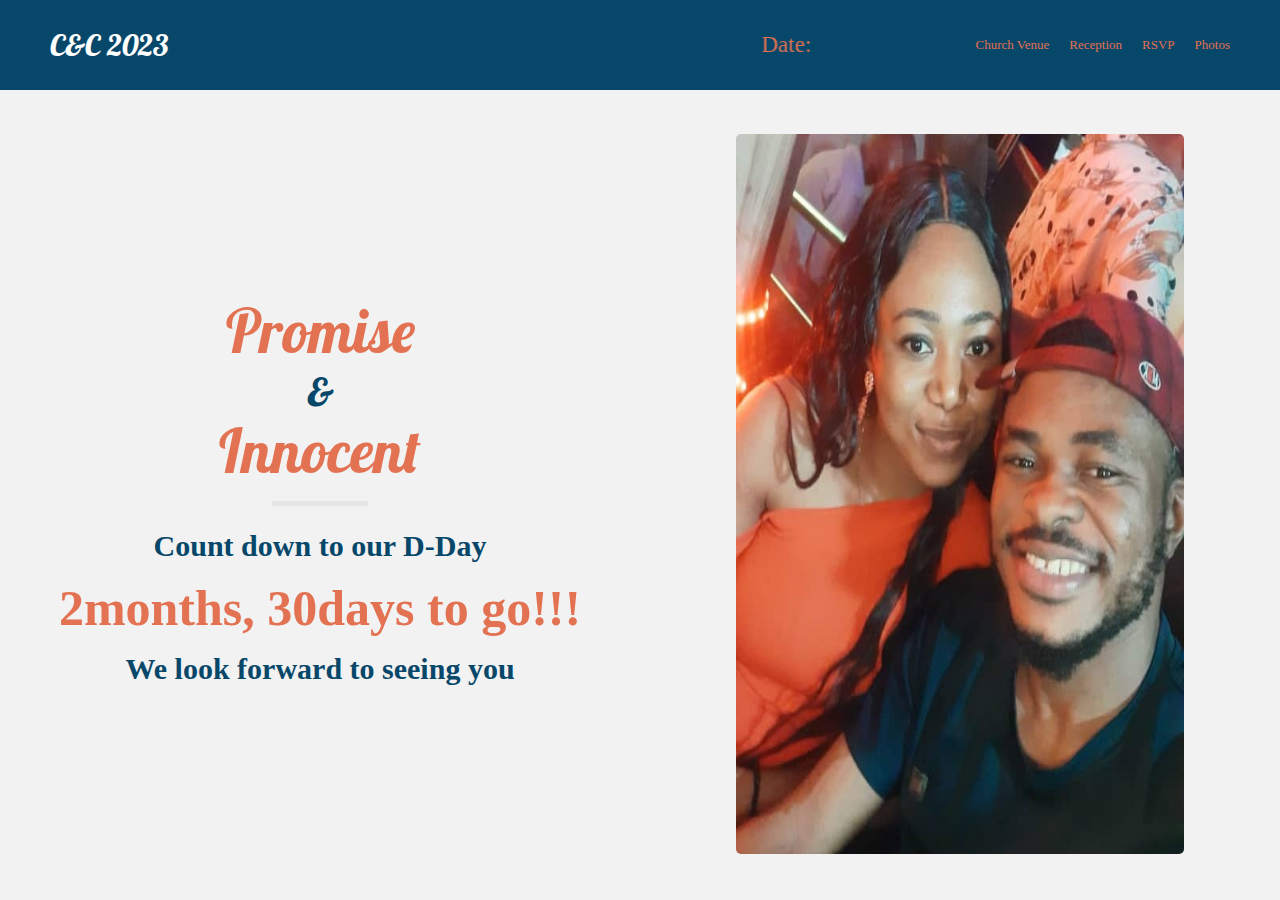
==== index.html @ c26c6748 "my first wedding webpage commit" ====
<!DOCTYPE html>
<html lang="en">
<head>
    <meta charset="UTF-8">
    <meta http-equiv="X-UA-Compatible" content="IE=edge">
    <meta name="viewport" content="width=device-width, initial-scale=1.0">
    <title>wedding invitation</title>
    <link rel="preconnect" href="https://fonts.googleapis.com">
<link rel="preconnect" href="https://fonts.gstatic.com" crossorigin>
<link href="https://fonts.googleapis.com/css2?family=Lobster&family=Poppins:ital,wght@0,100;0,200;0,300;0,400;0,500;0,600;0,700;0,800;1,100&family=Roboto:ital,wght@0,100;0,300;0,400;0,500;0,700;0,900;1,100;1,300;1,400&display=swap" rel="stylesheet">
    <link rel="stylesheet" href="./style.css">
    <link rel="preconnect" href="https://fonts.googleapis.com">
<link rel="preconnect" href="https://fonts.gstatic.com" crossorigin>
<link href="https://fonts.googleapis.com/css2?family=Lobster&family=Montserrat&family=Poppins:ital,wght@0,100;0,200;0,300;0,400;0,500;0,600;0,700;0,800;1,100&family=Roboto:ital,wght@0,100;0,300;0,400;0,500;0,700;0,900;1,100;1,300;1,400&display=swap" rel="stylesheet">
    <link rel="stylesheet" href="./css/all.min.css">
</head>
<body>
    <div class="home">

        <nav>
       
            <div class="navCC" ><a href="../index.html">C&C 2023</a></div>
    
            <marquee  direction="left" width="50%">Date: 29th April, 2023  <span>God bless you as you plan to come and celebrate with us</span></marquee>
    
            <label for="chck">
                 <i class="fa-solid top_handborger_icon borgermenu fa-bars"></i>
                </label>
            <input type="checkbox" id="chck">
           
                <ul class="topmenu">
                
                   
                    <a href="./pages/Venue.html"> Church Venue</a>  
                    <a href="./pages/Reception.html"> Reception</a>
                    <a href="./pages/Rsvp.html"> RSVP</a>
                    <a href="./photo.html"> Photos</a>
                   
                </ul>
               
        </nav>
       

    <div class="container">
      
        <div class="cardtext">
            <h1>Promise</h1>
            <h1> &</h1>
            <h1> Innocent</h1>
            <div class="line"></div>
            <h3>Count down to our D-Day </h3>
            <h2>2months, 30days to go!!!</h2>
            <h3>We look forward to seeing you </h3>
          
        </div>
        
        <div class="HomePhoto" >
            <img src="./photos/homem.jpg" alt="">
        </div>
      

    </div>
    




    <script src="./js/all.min.js"></script>
</div>
</body>
</html>
---- style.css ----
body{
    box-sizing: border-box;
    background-color: #fff;
    padding: 0;
    margin: 0;
    font-size: 62.5%;
    height: 100vh;
    
}
body .home{
       background-color: #f2f2f2;
        }


nav{
    display: flex;
    justify-content: space-between;
    align-items: center;
    height: 10vh;
    max-width:100%;
    margin: 0 auto;
    padding:0 50px;
    background-color: #07476a;
    color:#fff;
    font-size: 13px;
    color:#e37252;    
}

.borgermenu{
    display: none;
}

.topmenu{
    display: flex;
    justify-content: space-between;
    text-align: center;
}

.topmenu a{
    padding-left: 20px;
    text-decoration: none;
    color: #e37252;
}

.topmenu a:hover{
    color: #fff;
    font-size: 14px;
    transition: 0.5sec ease-in-out;
}

marquee{
    font-size: 23px;
}

marquee span{
    color:#fff;
    font-size: 20px;
    margin-left:30px;
}

.navCC{
font-size: 30px;
font-family: 'Lobster', cursive;
}

.navCC a{
text-decoration: none;
cursor: pointer;
color:#fff;
}

.container{
    display: grid;
    grid-template-columns: 1fr 1fr;
    align-items: center;
    justify-content: center;  
    text-align: center; 
    height: 90vh;
   
}


img{
    width:70%;
    height: 80vh;
    border-radius:5px;
    
}

.container h1{
    font-size: 60px;
    line-height: 20px;
    color: #e37252;
    font-family: 'Lobster', cursive;
    font-weight: 300;
}

.cardtext{
    width: 100%;
}

.cardtext h1:nth-child(2){
    color: #07476a;
    font-size: 40px;
}

.container h2{
    font-size: 50px;
    line-height: 20px;
    color:#e37252;
    
}

.container h3{
    font-size: 30px;
    line-height: 20px;
    color: #07476a;
  
}

.container:last-child{
    order: 2;
}


.line{
    width: 15%;
    height:5px ;
    background: #e5e5e5;
    margin: 0 auto;
}

#chck{
    display: none;
}


/*Rsvp*/

body .backroundImg{
    background-image: url(./photos/debby-hudson-jcc8sxK2Adw-unsplash.jpg);
    background-repeat: no-repeat;
    background-size:cover;
    background-position:center;
    height:90vh;
    width: 100%;
    box-sizing: border-box;
    font-family: 'Montserrat', sans-serif;
    color:#07476a;
}

.backroundImg{

display: flex;
flex-direction: column;
padding-left: 20%;
justify-content: center;


}

.backroundImg h1{
font-size: 60px;
line-height: 50px;
}

/*church Venue*/
body .VenueImage{
    background-image: url(./photos/WhatsApp\ Image\ 2023-02-01\ at\ 11.03.55\ AM.jpeg);
    background-position: center;
    background-size: cover;
    background-repeat: no-repeat;
    height: 90vh;
    box-sizing: border-box;
}


.VenueImage{
    display: flex;
    flex-direction: column;
    align-items: center;
    justify-content: center;
    text-align: center;

}
.VenueImage h1{
    color:gold;
    font-size: 60px;
    line-height: 20px;
    }

    /*reception*/
    .reception{
        background-image: url(./photos/WhatsApp\ Image\ 2023-02-01\ at\ 11.55.58\ AM.jpeg);
        background-position: center;
        background-size: cover;
        background-repeat: no-repeat;
        height: 90vh;
        box-sizing: border-box;
      opacity: 80%;
    }
    .reception{
        display: flex;
        flex-direction: column;
        align-items: center;
        justify-content: center;
        text-align: center;
        line-height: 18px;
        }

    .reception h2,h3{
        color:greenyellow;
        font-size: 40px;
        }

        /*photo*/

        .galleryContainer{
            max-width: 1400px;
            height: 80vh;
          row-gap: 30px;
        }
      
     .gallery{
            display: grid;
            grid-template-columns: 5fr 5fr 5fr;
           grid-row-gap:30px;
            background-color: #fff;
            width: 100%;
            height: 100%;
        
          
        }



.gallery .long:hover{
   scale: 1.1;
   transition: 0.5sec ease-in-out;
   overflow:hidden;

}
       
       


@media(max-width:600px){
.borgermenu{
    display: block;
    font-size: 30px;
}

.cardtext{
    order: 2;
}


.topmenu{
    display: block;
    top:-100%;
    position: fixed;
}

 .topmenu a{
    display: flex;
    flex-direction: column;
    padding-top: 20px;
    color: #fff;
    justify-content: center;
    align-items: center;
    text-align: center;
    font-size: 18px;
    font-family: 'Lobster', cursive;
    
} 

#chck:checked~ul{   
    top:40px;
}

    nav{
        height: 7vh;
        padding:0 30px;  
    }
    
    marquee{
       display: none;
    }
    
    .container{
        grid-template-columns: 1fr;
        height: 93vh;
    }

    img{
        width:90%;
        height: 50vh;
        border-radius:10px;   
    }
    
    .container h1{
        font-size: 30px;
        color: #e37252;
        font-weight: 600;
        line-height: 18px;  
    }
    
    .cardtext h1:nth-child(2){
        color: #fff;
        font-size: 30px;
        color: #07476a;
    }
    
    .container h2{
        font-size: 30px;
        line-height: 15px;
        color:#e37252;
        
    }
    
    .container h3{
        font-size: 20px;
        line-height: 15px;
        color: #07476a;
      
    }
    
    .container:last-child{
        order: 1;
    }
    
    .line{
      display: none;   
    }
    

    
    /*Rsvp*/
    body .backroundImg{
        height: 93vh;
    }
    
    .backroundImg{
    padding: 10px 30px ;
    
    }
    
    .backroundImg h1{
    font-size: 40px;
    line-height: 30px;
    }
    
    /*church Venue*/
    body .VenueImage{
        height: 93vh;
    }
    

    .VenueImage h1{
        font-size: 40px;
        line-height: 40px;
        }
    
        /*reception*/
        .reception{
            height: 93vh;
        
        }
    
        .reception h2{  
            font-size: 40px;
           line-height: 40px;
            }
  
        .reception h3{
            font-size: 25px;
            color: goldenrod;
           
            }
    
            /*photo*/
          
            .gallery{
                grid-template-columns: 1fr;
               grid-row-gap:30px;
               width: 90%;
               margin:10px auto ;
            }
    
        }   
        
        
    /*nav{
        height: 60px;
        max-width:100%;
        background-color: #e5e5e5;
        color:#fff;
        padding:0 20px;
        font-size: 13px;
        
    }
    #chck:checked ~ .topmenu{
        display:block
    }
    

    .topmenu ul a{
        display: block;
        padding-left: 20px;
        text-decoration: none;
        color: #fff;
        font-size: 18px;
    }

    .topmenu{
        
        justify-content: center;
        text-align: center;
    }

    .container{
        display: grid;
        grid-template-columns: 1fr;
        margin-left:10;
        margin-right: 10px;
        margin-top: 40px;
        gap: 0px;
    }
.container .HomePhoto{
    order: 1;
}
    .borgermenu{
        display: block;
        font-size: 30px;
    }

    .topmenu{
        display:none;
    }

.container{
    grid-template-columns: 1fr;
}

img{
    background-color: red;
    width:70%
}


.container h1{
    font-size: 50px;
    margin-top: 20px;
    margin-bottom: 0px; 
}

.container h2{
    font-size: 30px;
    line-height: 20px;
    
}

.container h3{
    font-size: 20px;
    line-height: 20px;
    color: #e5e5e5;
  
}


.line{
    width: 15%;
    height:5px ;
    background: #e5e5e5;
    margin-top: 10px;  
}
}
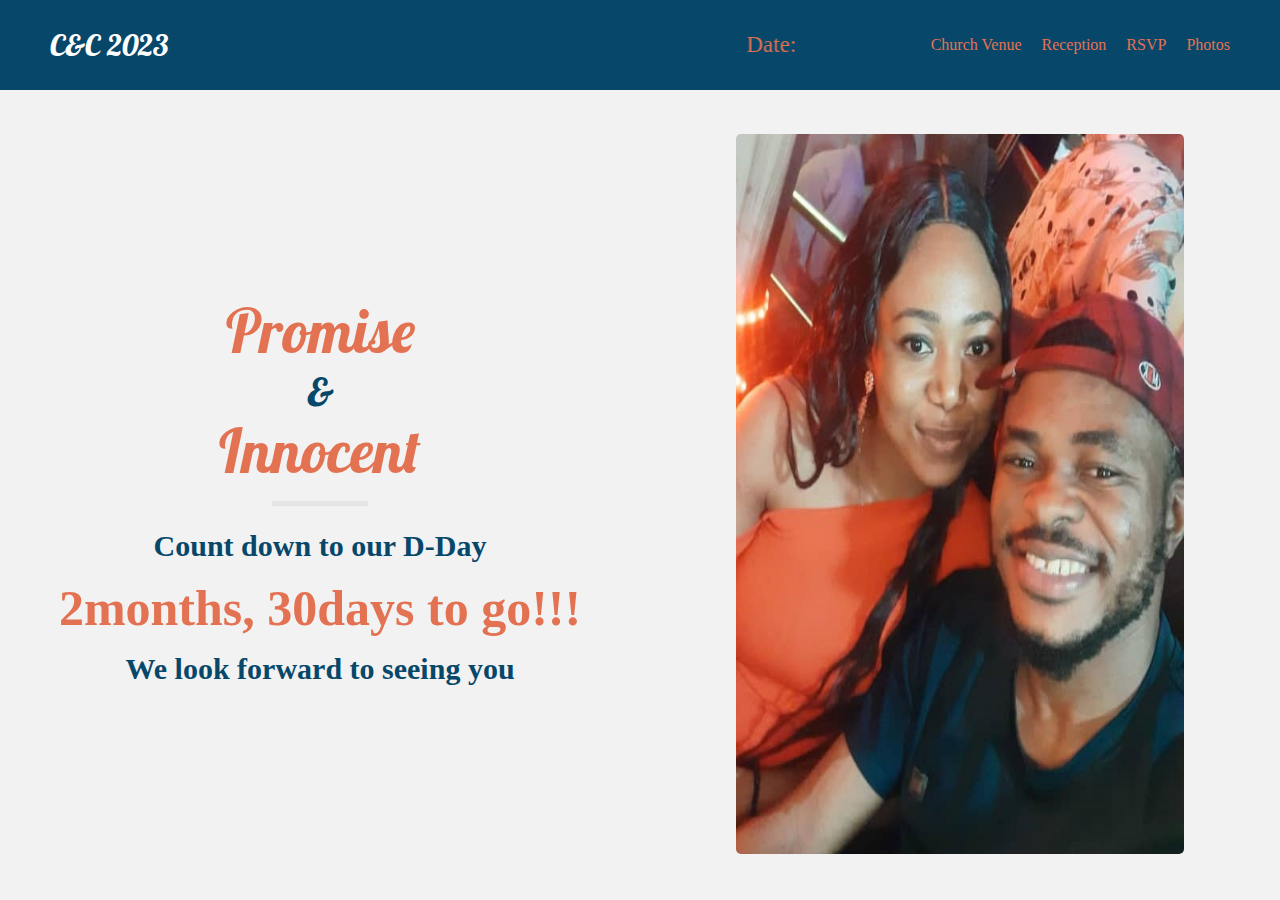
==== commit 336ecad5: "second commit" ====
--- a/index.html
+++ b/index.html
@@ -19,7 +19,7 @@
 
         <nav>
        
-            <div class="navCC" ><a href="../index.html">C&C 2023</a></div>
+            <div class="navCC" ><a href="./index.html">C&C 2023</a></div>
     
             <marquee  direction="left" width="50%">Date: 29th April, 2023  <span>God bless you as you plan to come and celebrate with us</span></marquee>
     
@@ -39,7 +39,7 @@
                 </ul>
                
         </nav>
-       
+ 
 
     <div class="container">
       
--- a/style.css
+++ b/style.css
@@ -40,11 +40,12 @@
     padding-left: 20px;
     text-decoration: none;
     color: #e37252;
+    font-size: 16px;
 }
 
 .topmenu a:hover{
     color: #fff;
-    font-size: 14px;
+   
     transition: 0.5sec ease-in-out;
 }
 
@@ -76,7 +77,6 @@
     justify-content: center;  
     text-align: center; 
     height: 90vh;
-   
 }
 
 
@@ -197,25 +197,56 @@
         background-repeat: no-repeat;
         height: 90vh;
         box-sizing: border-box;
-      opacity: 80%;
-    }
-    .reception{
+      opacity: 3;
+    }
+    .reception .receptionContent {
         display: flex;
         flex-direction: column;
-        align-items: center;
-        justify-content: center;
-        text-align: center;
+      justify-content: center;
+      align-items:center ;
+      text-align: center;
         line-height: 18px;
+        color:greenyellow;
+        
         }
 
     .reception h2,h3{
         color:greenyellow;
         font-size: 40px;
+        z-index: 3;
         }
 
         /*photo*/
 
         .galleryContainer{
+            display: grid;
+            grid-template-columns: 1fr 1fr 1fr;
+            max-width: 1200px;
+            margin: 10px auto;
+            gap: 20px;
+        }
+
+        .box{
+            overflow: hidden;
+      
+        }
+        
+.box img  {
+    width:100%;
+    height: 80vh;
+    border-radius:5px;   
+}
+
+.box:hover .long{
+    scale: 1.5;
+    transition:all 0.5sec ease-in-out;
+    border-radius:5px;
+   
+ 
+ }
+
+
+        /* .galleryContainer{
             max-width: 1400px;
             height: 80vh;
           row-gap: 30px;
@@ -239,7 +270,7 @@
    transition: 0.5sec ease-in-out;
    overflow:hidden;
 
-}
+} */
        
        
 
@@ -248,6 +279,8 @@
 .borgermenu{
     display: block;
     font-size: 30px;
+    padding-left: 150px;
+   
 }
 
 .cardtext{
@@ -259,29 +292,48 @@
     display: block;
     top:-100%;
     position: fixed;
-}
+
+}
+
 
  .topmenu a{
     display: flex;
     flex-direction: column;
-    padding-top: 20px;
-    color: #fff;
+    padding: 25px;
+    width: auto;
+    height: auto;
     justify-content: center;
     align-items: center;
     text-align: center;
     font-size: 18px;
     font-family: 'Lobster', cursive;
-    
+    background-color: #fff;
+    color: gold; 
+    z-index: 5000;
+    animation:animate1 forwards ease-in-out;
 } 
+@keyframes animate1 {
+    from{
+        top:0
+    }
+    to{
+        width: 300px;
+    }
+    
+}
 
 #chck:checked~ul{   
-    top:40px;
+    top:6vh;
 }
 
     nav{
+        justify-content: center;
+        align-items: center;
+        text-align: center;
         height: 7vh;
-        padding:0 30px;  
-    }
+        padding:0 30px; 
+    }
+    
     
     marquee{
        display: none;
@@ -370,108 +422,60 @@
         .reception h2{  
             font-size: 40px;
            line-height: 40px;
+           
             }
   
         .reception h3{
             font-size: 25px;
-            color: goldenrod;
            
             }
     
             /*photo*/
           
+            .galleryContainer{
+                grid-template-columns: 1fr;
+                max-width: 90%;
+                height: fit-content;
+            }
+    
+        }   
+       
+        .box img  {
+            height: 100%;  
+        }
+
+      
+   
+
+
+        /* @media(min-width:600px){
+            marquee{
+               display: none;
+            }
+
+            .cardtext{
+                order: 2;
+            }
+
+            .container{
+                grid-template-columns: 1fr;
+                height: 90vh;
+           
+            }
+
+            img{
+                width:70%;
+                height: 50vh;
+                border-radius:5px;
+                
+            }
+
             .gallery{
-                grid-template-columns: 1fr;
-               grid-row-gap:30px;
-               width: 90%;
-               margin:10px auto ;
-            }
-    
-        }   
-        
-        
-    /*nav{
-        height: 60px;
-        max-width:100%;
-        background-color: #e5e5e5;
-        color:#fff;
-        padding:0 20px;
-        font-size: 13px;
-        
-    }
-    #chck:checked ~ .topmenu{
-        display:block
-    }
-    
-
-    .topmenu ul a{
-        display: block;
-        padding-left: 20px;
-        text-decoration: none;
-        color: #fff;
-        font-size: 18px;
-    }
-
-    .topmenu{
-        
-        justify-content: center;
-        text-align: center;
-    }
-
-    .container{
-        display: grid;
-        grid-template-columns: 1fr;
-        margin-left:10;
-        margin-right: 10px;
-        margin-top: 40px;
-        gap: 0px;
-    }
-.container .HomePhoto{
-    order: 1;
-}
-    .borgermenu{
-        display: block;
-        font-size: 30px;
-    }
-
-    .topmenu{
-        display:none;
-    }
-
-.container{
-    grid-template-columns: 1fr;
-}
-
-img{
-    background-color: red;
-    width:70%
-}
-
-
-.container h1{
-    font-size: 50px;
-    margin-top: 20px;
-    margin-bottom: 0px; 
-}
-
-.container h2{
-    font-size: 30px;
-    line-height: 20px;
-    
-}
-
-.container h3{
-    font-size: 20px;
-    line-height: 20px;
-    color: #e5e5e5;
+                grid-template-columns:1fr 1fr;
+                width: 100%;
+                height: 100%;
+            }
+            
+        }   */
+        
   
-}
-
-
-.line{
-    width: 15%;
-    height:5px ;
-    background: #e5e5e5;
-    margin-top: 10px;  
-}
-}
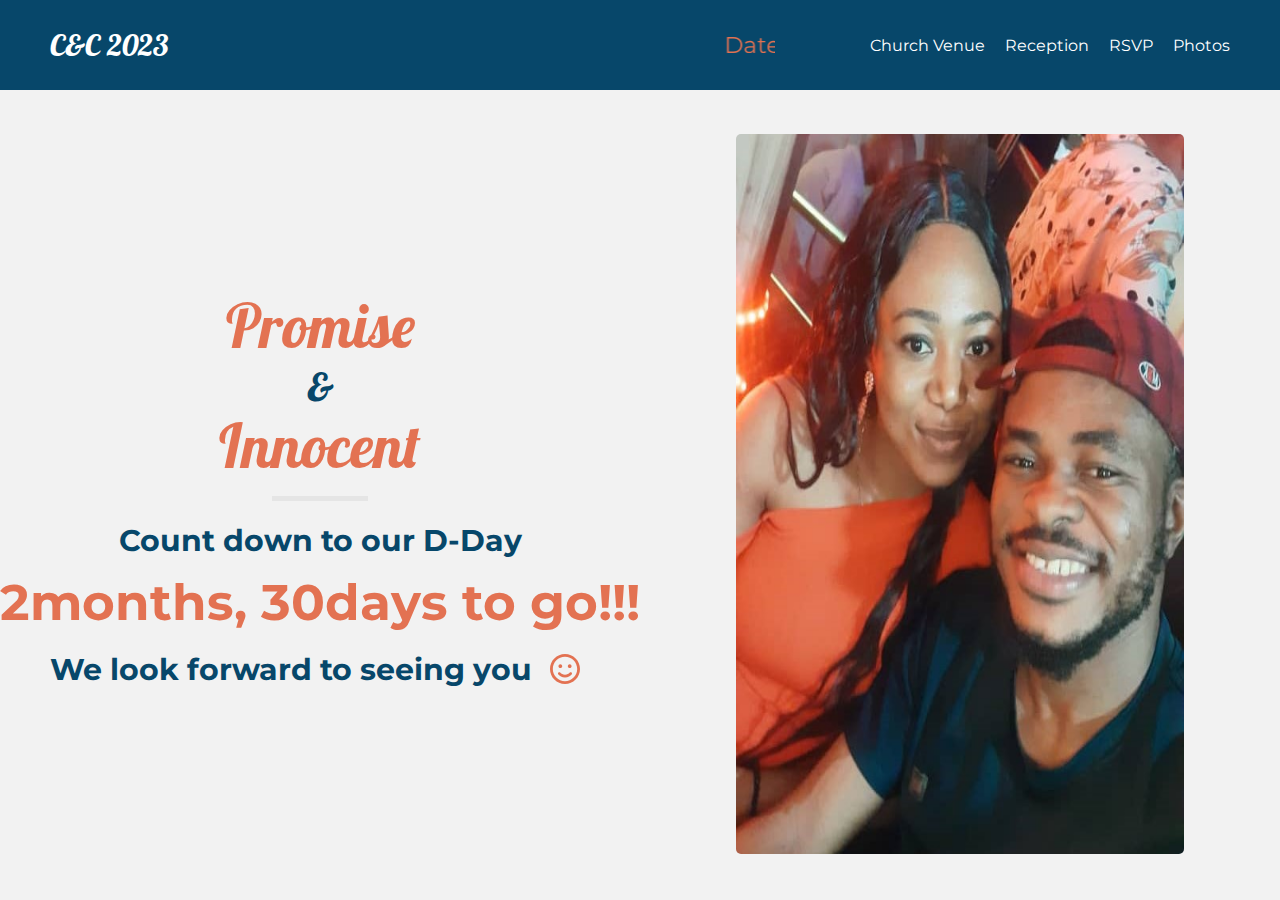
==== commit 76ce25d3: "gallary update" ====
--- a/index.html
+++ b/index.html
@@ -50,7 +50,7 @@
             <div class="line"></div>
             <h3>Count down to our D-Day </h3>
             <h2>2months, 30days to go!!!</h2>
-            <h3>We look forward to seeing you </h3>
+            <h3>We look forward to seeing you <i class="fa-regular fa-face-smile"></i></h3>
           
         </div>
         
--- a/style.css
+++ b/style.css
@@ -1,93 +1,99 @@
-body{
+body {
     box-sizing: border-box;
     background-color: #fff;
     padding: 0;
     margin: 0;
     font-size: 62.5%;
     height: 100vh;
-    
-}
-body .home{
-       background-color: #f2f2f2;
-        }
-
-
-nav{
+    font-family: 'Montserrat', sans-serif;
+
+}
+
+body .home {
+    background-color: #f2f2f2;
+}
+
+
+nav {
     display: flex;
     justify-content: space-between;
     align-items: center;
     height: 10vh;
-    max-width:100%;
+    max-width: 100%;
     margin: 0 auto;
-    padding:0 50px;
+    padding: 0 50px;
     background-color: #07476a;
-    color:#fff;
+    color: #fff;
     font-size: 13px;
-    color:#e37252;    
-}
-
-.borgermenu{
+    color: #e37252;
+}
+
+.borgermenu {
     display: none;
 }
 
-.topmenu{
+.topmenu {
     display: flex;
     justify-content: space-between;
     text-align: center;
 }
 
-.topmenu a{
+.topmenu a {
     padding-left: 20px;
     text-decoration: none;
+    color: #fff;
+    font-size: 16px;
+    transition:all 0.8s  ease-in-out;
+}
+
+.topmenu a:hover {
     color: #e37252;
-    font-size: 16px;
-}
-
-.topmenu a:hover{
+}
+
+marquee {
+    font-size: 23px;
+}
+
+marquee span {
     color: #fff;
-   
-    transition: 0.5sec ease-in-out;
-}
-
-marquee{
-    font-size: 23px;
-}
-
-marquee span{
-    color:#fff;
     font-size: 20px;
-    margin-left:30px;
-}
-
-.navCC{
-font-size: 30px;
-font-family: 'Lobster', cursive;
-}
-
-.navCC a{
-text-decoration: none;
-cursor: pointer;
-color:#fff;
-}
-
-.container{
+    margin-left: 30px;
+}
+
+.navCC {
+    font-size: 30px;
+    font-family: 'Lobster', cursive;
+}
+
+.navCC a {
+    text-decoration: none;
+    cursor: pointer;
+    color: #fff;
+}
+
+.container {
     display: grid;
     grid-template-columns: 1fr 1fr;
     align-items: center;
-    justify-content: center;  
-    text-align: center; 
+    justify-content: center;
+    text-align: center;
     height: 90vh;
 }
 
-
-img{
-    width:70%;
+.fa-face-smile{
+    color: #e37252;
+    padding:0 10px;
+}
+
+
+img {
+    width: 70%;
     height: 80vh;
-    border-radius:5px;
-    
-}
-
-.container h1{
+    border-radius: 5px;
+
+}
+
+.container h1 {
     font-size: 60px;
     line-height: 20px;
     color: #e37252;
@@ -95,158 +101,165 @@
     font-weight: 300;
 }
 
-.cardtext{
+.cardtext {
     width: 100%;
 }
 
-.cardtext h1:nth-child(2){
+.cardtext h1:nth-child(2) {
     color: #07476a;
     font-size: 40px;
 }
 
-.container h2{
+.container h2 {
     font-size: 50px;
     line-height: 20px;
-    color:#e37252;
-    
-}
-
-.container h3{
+    color: #e37252;
+
+}
+
+.container h3 {
     font-size: 30px;
     line-height: 20px;
     color: #07476a;
-  
-}
-
-.container:last-child{
+
+}
+
+.container:last-child {
     order: 2;
 }
 
 
-.line{
+.line {
     width: 15%;
-    height:5px ;
+    height: 5px;
     background: #e5e5e5;
     margin: 0 auto;
 }
 
-#chck{
+#chck {
     display: none;
 }
 
 
 /*Rsvp*/
 
-body .backroundImg{
+body .backroundImg {
     background-image: url(./photos/debby-hudson-jcc8sxK2Adw-unsplash.jpg);
     background-repeat: no-repeat;
-    background-size:cover;
-    background-position:center;
-    height:90vh;
+    background-size: cover;
+    background-position: center;
+    height: 90vh;
     width: 100%;
     box-sizing: border-box;
     font-family: 'Montserrat', sans-serif;
-    color:#07476a;
-}
-
-.backroundImg{
-
-display: flex;
-flex-direction: column;
-padding-left: 20%;
-justify-content: center;
-
-
-}
-
-.backroundImg h1{
-font-size: 60px;
-line-height: 50px;
+    color: #07476a;
+}
+
+.backroundImg {
+
+    display: flex;
+    flex-direction: column;
+    padding-left: 20%;
+    justify-content: center;
+
+
+}
+
+.backroundImg h1 {
+    font-size: 60px;
+    line-height: 50px;
 }
 
 /*church Venue*/
-body .VenueImage{
-    background-image: url(./photos/WhatsApp\ Image\ 2023-02-01\ at\ 11.03.55\ AM.jpeg);
+body .VenueImage {
+    background: linear-gradient(rgba(0,0,0,0.7), rgba(0,0,0,0.8)),url(./photos/WhatsApp\ Image\ 2023-02-01\ at\ 11.03.55\ AM.jpeg);
+    height: 90vh;
+    background-repeat: no-repeat;
+    background-size: cover;
+    background-position: center;
+    /* background-image: url(./photos/WhatsApp\ Image\ 2023-02-01\ at\ 11.03.55\ AM.jpeg);
     background-position: center;
     background-size: cover;
     background-repeat: no-repeat;
     height: 90vh;
-    box-sizing: border-box;
-}
-
-
-.VenueImage{
+    box-sizing: border-box; */
+}
+
+
+.VenueImage {
     display: flex;
     flex-direction: column;
     align-items: center;
+    text-align: center;
+
+}
+
+.VenueImage h1 {
+    color: gold;
+    font-size: 50px;
+    line-height: 20px;
+}
+
+/*reception*/
+.reception {
+    background: linear-gradient(rgba(0, 0, 0, 0.9), rgba(0, 0, 0, 0.7)), url(./photos/WhatsApp\ Image\ 2023-02-01\ at\ 11.55.58\ AM.jpeg);
+    height: 90vh;
+    background-position: center;
+    background-size: cover;
+    background-repeat: no-repeat;
+}
+
+.reception .receptionContent {
+    display: flex;
+    flex-direction: column;
     justify-content: center;
+    align-items: center;
     text-align: center;
-
-}
-.VenueImage h1{
-    color:gold;
-    font-size: 60px;
-    line-height: 20px;
-    }
-
-    /*reception*/
-    .reception{
-        background-image: url(./photos/WhatsApp\ Image\ 2023-02-01\ at\ 11.55.58\ AM.jpeg);
-        background-position: center;
-        background-size: cover;
-        background-repeat: no-repeat;
-        height: 90vh;
-        box-sizing: border-box;
-      opacity: 3;
-    }
-    .reception .receptionContent {
-        display: flex;
-        flex-direction: column;
-      justify-content: center;
-      align-items:center ;
-      text-align: center;
-        line-height: 18px;
-        color:greenyellow;
-        
-        }
-
-    .reception h2,h3{
-        color:greenyellow;
-        font-size: 40px;
-        z-index: 3;
-        }
-
-        /*photo*/
-
-        .galleryContainer{
-            display: grid;
-            grid-template-columns: 1fr 1fr 1fr;
-            max-width: 1200px;
-            margin: 10px auto;
-            gap: 20px;
-        }
-
-        .box{
-            overflow: hidden;
-      
-        }
-        
-.box img  {
-    width:100%;
+    line-height: 18px;
+    color: whitesmoke;
+
+}
+
+.reception h2,
+h3 {
+    color: whitesmoke;
+    font-size: 40px;
+    z-index: 3;
+}
+
+/*photo*/
+
+.galleryContainer {
+    display: grid;
+    grid-template-columns: 1fr 1fr 1fr;
+    max-width: 1200px;
+    margin: 10px auto;
+    gap: 20px;
+}
+
+.box {
+    overflow: hidden;
+
+}
+
+.box img {
+    width: 100%;
     height: 80vh;
-    border-radius:5px;   
-}
-
-.box:hover .long{
+    border-radius: 5px;
+}
+
+.box:hover img {
     scale: 1.5;
-    transition:all 0.5sec ease-in-out;
-    border-radius:5px;
-   
- 
- }
-
-
-        /* .galleryContainer{
+    transition: all 0.9s ease-in-out;
+    border-radius: 5px;
+
+
+}
+
+
+
+
+/* .galleryContainer{
             max-width: 1400px;
             height: 80vh;
           row-gap: 30px;
@@ -271,184 +284,180 @@
    overflow:hidden;
 
 } */
-       
-       
-
-
-@media(max-width:600px){
-.borgermenu{
-    display: block;
-    font-size: 30px;
-    padding-left: 150px;
-   
-}
-
-.cardtext{
-    order: 2;
-}
-
-
-.topmenu{
-    display: block;
-    top:-100%;
-    position: fixed;
-
-}
-
-
- .topmenu a{
-    display: flex;
-    flex-direction: column;
-    padding: 25px;
-    width: auto;
-    height: auto;
-    justify-content: center;
-    align-items: center;
-    text-align: center;
-    font-size: 18px;
-    font-family: 'Lobster', cursive;
-    background-color: #fff;
-    color: gold; 
-    z-index: 5000;
-    animation:animate1 forwards ease-in-out;
-} 
-@keyframes animate1 {
-    from{
-        top:0
-    }
-    to{
-        width: 300px;
-    }
-    
-}
-
-#chck:checked~ul{   
-    top:6vh;
-}
-
-    nav{
+
+
+
+
+@media(max-width:600px) {
+    .borgermenu {
+        display: block;
+        font-size: 30px;
+        padding-left: 150px;
+
+    }
+
+    .cardtext {
+        order: 2;
+    }
+
+
+    .topmenu {
+        display: block;
+        top: -100%;
+        position: fixed;
+        background-color: #07476a;
+        z-index: 5000;
+        width:100%;
+        height: auto;
+
+    }
+
+
+    .topmenu a {
+        display: flex;
+        flex-direction: column;
+        padding: 15px;
+        justify-content: center;
+        align-items: center;
+        text-align: center;
+        font-size: 20px;
+        color: #fff;
+        font-family: 'Lobster', cursive;
+       /* transition:all 0.2sec ease-in-out;
+        animation: animate1 5 linear ease-in-out; */
+    }
+
+  
+    #chck:checked~ul {
+        top: 5vh;
+        transition:all 1s ease-in-out;
+      
+    }
+
+    nav {
         justify-content: center;
         align-items: center;
         text-align: center;
         height: 7vh;
-        padding:0 30px; 
-    }
-    
-    
-    marquee{
-       display: none;
-    }
-    
-    .container{
+        padding: 0 30px;
+    }
+
+
+    marquee {
+        display: none;
+    }
+
+    .container {
         grid-template-columns: 1fr;
         height: 93vh;
     }
 
-    img{
-        width:90%;
+    img {
+        width: 90%;
         height: 50vh;
-        border-radius:10px;   
-    }
-    
-    .container h1{
+        border-radius: 10px;
+    }
+
+    .container h1 {
         font-size: 30px;
         color: #e37252;
         font-weight: 600;
-        line-height: 18px;  
-    }
-    
-    .cardtext h1:nth-child(2){
+        line-height: 18px;
+    }
+
+    .cardtext h1:nth-child(2) {
         color: #fff;
         font-size: 30px;
         color: #07476a;
     }
-    
-    .container h2{
+
+    .container h2 {
         font-size: 30px;
         line-height: 15px;
-        color:#e37252;
-        
-    }
-    
-    .container h3{
+        color: #e37252;
+
+    }
+
+    .container h3 {
         font-size: 20px;
         line-height: 15px;
         color: #07476a;
+
+    }
+
+    .container:last-child {
+        order: 1;
+    }
+
+    .line {
+        display: none;
+    }
+
+
+
+    /*Rsvp*/
+    body .backroundImg {
+        height: 93vh;
+    }
+
+    .backroundImg {
+        padding: 10px 30px;
+
+    }
+
+    .backroundImg h1 {
+        font-size: 40px;
+        line-height: 30px;
+    }
+
+    /*church Venue*/
+    body .VenueImage {
+        height: 93vh;
+       
+    }
+
+
+    .VenueImage h1 {
+        font-size: 27px;
+        line-height: 40px;
+    }
+
+    /*reception*/
+    .reception {
+        height: 93vh;
+
+    }
+
+    .reception h2,h3 {
+        font-size: 25px;
+        line-height: 40px;
+
+    }
+
+
+    /*photo*/
+
+    .galleryContainer {
+        grid-template-columns: 1fr;
+        max-width: 90%;
+        height: fit-content;
+    }
+    .box img {
+        height: 100%;
+    }
       
     }
-    
-    .container:last-child{
-        order: 1;
-    }
-    
-    .line{
-      display: none;   
-    }
-    
-
-    
-    /*Rsvp*/
-    body .backroundImg{
-        height: 93vh;
-    }
-    
-    .backroundImg{
-    padding: 10px 30px ;
-    
-    }
-    
-    .backroundImg h1{
-    font-size: 40px;
-    line-height: 30px;
-    }
-    
-    /*church Venue*/
-    body .VenueImage{
-        height: 93vh;
-    }
-    
-
-    .VenueImage h1{
-        font-size: 40px;
-        line-height: 40px;
-        }
-    
-        /*reception*/
-        .reception{
-            height: 93vh;
-        
-        }
-    
-        .reception h2{  
-            font-size: 40px;
-           line-height: 40px;
-           
-            }
-  
-        .reception h3{
-            font-size: 25px;
-           
-            }
-    
-            /*photo*/
-          
-            .galleryContainer{
-                grid-template-columns: 1fr;
-                max-width: 90%;
-                height: fit-content;
-            }
-    
-        }   
-       
-        .box img  {
-            height: 100%;  
-        }
-
-      
-   
-
-
-        /* @media(min-width:600px){
+
+
+
+
+
+
+
+
+
+
+/* @media(min-width:600px){
             marquee{
                display: none;
             }
@@ -476,6 +485,4 @@
                 height: 100%;
             }
             
-        }   */
-        
-  
+        }   */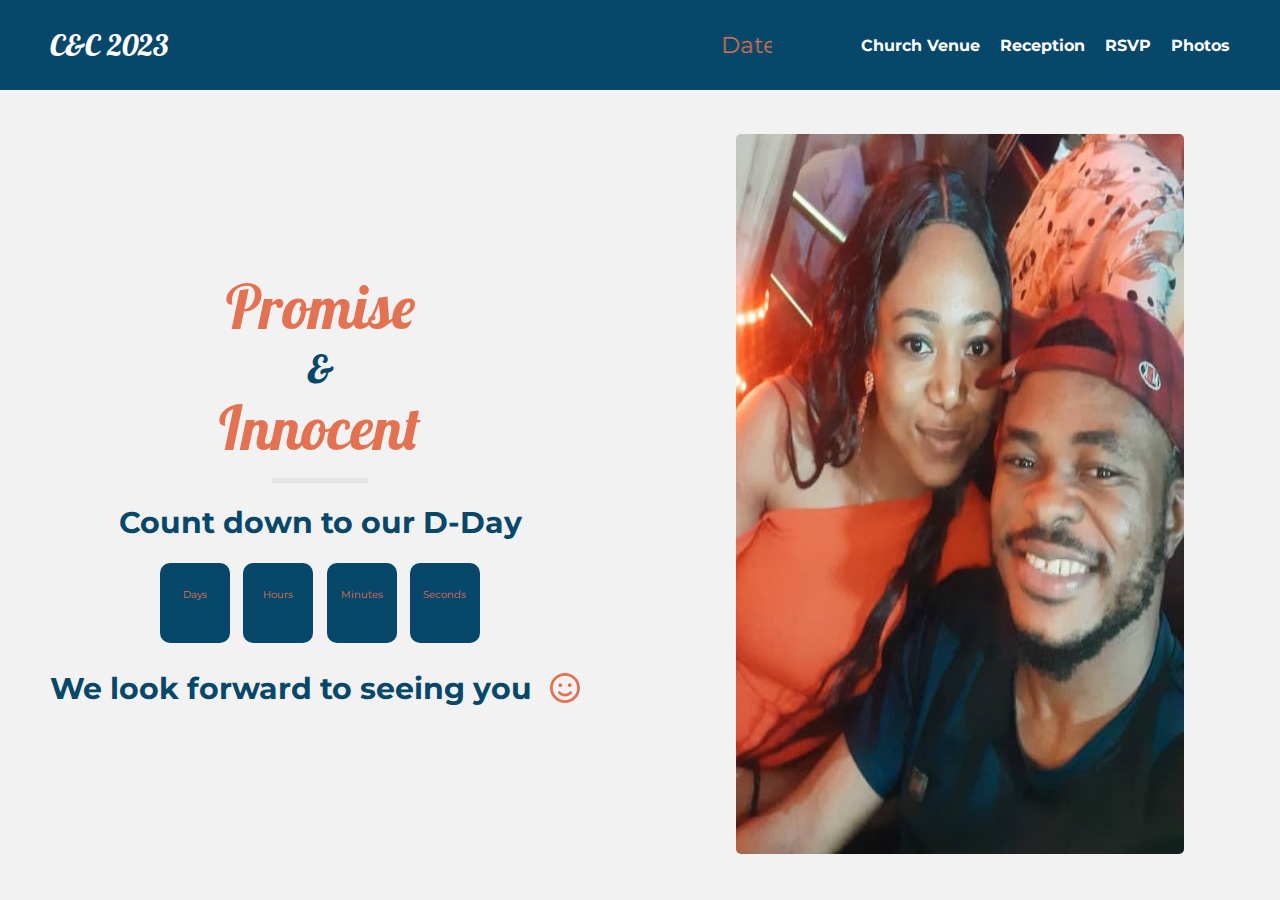
==== commit 920bbf66: "added javascript time function" ====
--- a/index.html
+++ b/index.html
@@ -1,71 +1,97 @@
 <!DOCTYPE html>
 <html lang="en">
+
 <head>
     <meta charset="UTF-8">
     <meta http-equiv="X-UA-Compatible" content="IE=edge">
     <meta name="viewport" content="width=device-width, initial-scale=1.0">
     <title>wedding invitation</title>
     <link rel="preconnect" href="https://fonts.googleapis.com">
-<link rel="preconnect" href="https://fonts.gstatic.com" crossorigin>
-<link href="https://fonts.googleapis.com/css2?family=Lobster&family=Poppins:ital,wght@0,100;0,200;0,300;0,400;0,500;0,600;0,700;0,800;1,100&family=Roboto:ital,wght@0,100;0,300;0,400;0,500;0,700;0,900;1,100;1,300;1,400&display=swap" rel="stylesheet">
+    <link rel="preconnect" href="https://fonts.gstatic.com" crossorigin>
+    <link
+        href="https://fonts.googleapis.com/css2?family=Lobster&family=Poppins:ital,wght@0,100;0,200;0,300;0,400;0,500;0,600;0,700;0,800;1,100&family=Roboto:ital,wght@0,100;0,300;0,400;0,500;0,700;0,900;1,100;1,300;1,400&display=swap"
+        rel="stylesheet">
     <link rel="stylesheet" href="./style.css">
     <link rel="preconnect" href="https://fonts.googleapis.com">
-<link rel="preconnect" href="https://fonts.gstatic.com" crossorigin>
-<link href="https://fonts.googleapis.com/css2?family=Lobster&family=Montserrat&family=Poppins:ital,wght@0,100;0,200;0,300;0,400;0,500;0,600;0,700;0,800;1,100&family=Roboto:ital,wght@0,100;0,300;0,400;0,500;0,700;0,900;1,100;1,300;1,400&display=swap" rel="stylesheet">
+    <link rel="preconnect" href="https://fonts.gstatic.com" crossorigin>
+    <link
+        href="https://fonts.googleapis.com/css2?family=Lobster&family=Montserrat&family=Poppins:ital,wght@0,100;0,200;0,300;0,400;0,500;0,600;0,700;0,800;1,100&family=Roboto:ital,wght@0,100;0,300;0,400;0,500;0,700;0,900;1,100;1,300;1,400&display=swap"
+        rel="stylesheet">
     <link rel="stylesheet" href="./css/all.min.css">
 </head>
+
 <body>
     <div class="home">
 
         <nav>
-       
-            <div class="navCC" ><a href="./index.html">C&C 2023</a></div>
-    
-            <marquee  direction="left" width="50%">Date: 29th April, 2023  <span>God bless you as you plan to come and celebrate with us</span></marquee>
-    
+
+            <div class="navCC"><a href="./index.html">C&C 2023</a></div>
+
+            <marquee direction="left" width="50%">Date: 29th April, 2023 <span>God bless you as you plan to come and
+                    celebrate with us</span></marquee>
+
             <label for="chck">
-                 <i class="fa-solid top_handborger_icon borgermenu fa-bars"></i>
-                </label>
+                <i class="fa-solid top_handborger_icon borgermenu fa-bars"></i>
+            </label>
             <input type="checkbox" id="chck">
-           
-                <ul class="topmenu">
-                
-                   
-                    <a href="./pages/Venue.html"> Church Venue</a>  
-                    <a href="./pages/Reception.html"> Reception</a>
-                    <a href="./pages/Rsvp.html"> RSVP</a>
-                    <a href="./photo.html"> Photos</a>
-                   
-                </ul>
-               
+
+            <ul class="topmenu">
+
+
+                <a href="./pages/Venue.html"> Church Venue</a>
+                <a href="./pages/Reception.html"> Reception</a>
+                <a href="./pages/Rsvp.html"> RSVP</a>
+                <a href="./photo.html"> Photos</a>
+
+            </ul>
         </nav>
- 
 
-    <div class="container">
-      
-        <div class="cardtext">
-            <h1>Promise</h1>
-            <h1> &</h1>
-            <h1> Innocent</h1>
-            <div class="line"></div>
-            <h3>Count down to our D-Day </h3>
-            <h2>2months, 30days to go!!!</h2>
-            <h3>We look forward to seeing you <i class="fa-regular fa-face-smile"></i></h3>
-          
+        <div class="container">
+            <div class="cardtext">
+                <h1>Promise</h1>
+                <h1> &</h1>
+                <h1> Innocent</h1>
+                <div class="line"></div>
+                <h3>Count down to our D-Day </h3>
+                <div class="countdownContainer">
+                    <div class="time">
+                        <h2 id="days"></h2>
+                        <span>Days</span>
+                    </div>
+
+                    <div class="time">
+                        <h2 id="hours"></h2>
+                        <span>Hours</span>
+                    </div>
+
+                    <div class="time">
+                        <h2 id="minutes"></h2>
+                        <span>Minutes</span>
+                    </div>
+
+                    <div class="time">
+                        <h2 id="seconds"></h2>
+                        <span>Seconds</span>
+                    </div>
+                </div>
+                <h3>We look forward to seeing you <i class="fa-regular fa-face-smile"></i></h3>
+
+
+            </div>
+
+
+            <div class="HomePhoto">
+                <img src="./photos/homem.jpg" alt="">
+            </div>
         </div>
-        
-        <div class="HomePhoto" >
-            <img src="./photos/homem.jpg" alt="">
-        </div>
-      
-
-    </div>
-    
 
 
 
 
-    <script src="./js/all.min.js"></script>
-</div>
+
+        <script src="./js//app.js"></script>
+        <script src="./js/all.min.js"></script>
+    </div>
 </body>
+
 </html>--- a/style.css
+++ b/style.css
@@ -36,6 +36,7 @@
     display: flex;
     justify-content: space-between;
     text-align: center;
+    align-items: center;
 }
 
 .topmenu a {
@@ -43,11 +44,13 @@
     text-decoration: none;
     color: #fff;
     font-size: 16px;
-    transition:all 0.8s  ease-in-out;
+    transition: all 0.5s ease-in-out;
+    font-family: 'Montserrat', sans-serif;
+    font-weight: bold;
 }
 
 .topmenu a:hover {
-    color: #e37252;
+    color: #f1896c;
 }
 
 marquee {
@@ -80,9 +83,9 @@
     height: 90vh;
 }
 
-.fa-face-smile{
+.fa-face-smile {
     color: #e37252;
-    padding:0 10px;
+    padding: 0 10px;
 }
 
 
@@ -142,8 +145,7 @@
 
 
 /*Rsvp*/
-
-body .backroundImg {
+.backroundImg {
     background-image: url(./photos/debby-hudson-jcc8sxK2Adw-unsplash.jpg);
     background-repeat: no-repeat;
     background-size: cover;
@@ -172,7 +174,7 @@
 
 /*church Venue*/
 body .VenueImage {
-    background: linear-gradient(rgba(0,0,0,0.7), rgba(0,0,0,0.8)),url(./photos/WhatsApp\ Image\ 2023-02-01\ at\ 11.03.55\ AM.jpeg);
+    background: linear-gradient(rgba(0, 0, 0, 0.7), rgba(0, 0, 0, 0.8)), url(./photos/WhatsApp\ Image\ 2023-02-01\ at\ 11.03.55\ AM.jpeg);
     height: 90vh;
     background-repeat: no-repeat;
     background-size: cover;
@@ -195,7 +197,7 @@
 }
 
 .VenueImage h1 {
-    color: gold;
+    color: whitesmoke;
     font-size: 50px;
     line-height: 20px;
 }
@@ -246,11 +248,12 @@
     width: 100%;
     height: 80vh;
     border-radius: 5px;
+    transition: all 1.5s ease-in-out;
 }
 
 .box:hover img {
     scale: 1.5;
-    transition: all 0.9s ease-in-out;
+
     border-radius: 5px;
 
 
@@ -285,10 +288,42 @@
 
 } */
 
+/* TIMER STYLINGS */
+.countdownContainer {
+    display: flex;
+    align-items: center;
+
+    justify-content: space-between;
+    width: 50%;
+    /* background-color: red; */
+    margin: 0 auto;
+}
+
+.time {
+    background-color: #07476a;
+    padding: 10px;
+    height: 60px;
+    width: 50px;
+    border-radius: 10px;
+}
+
+.time h2 {
+    font-size: 18px;
+    color: #fff;
+    font-weight: bold;
+}
+
+.time span {
+    padding-bottom: 20px;
+    color: #e37252;
+}
 
 
 
 @media(max-width:600px) {
+
+
+
     .borgermenu {
         display: block;
         font-size: 30px;
@@ -307,13 +342,15 @@
         position: fixed;
         background-color: #07476a;
         z-index: 5000;
-        width:100%;
+        width: 100%;
         height: auto;
-
+        padding-left: 0px;
     }
 
 
     .topmenu a {
+
+
         display: flex;
         flex-direction: column;
         padding: 15px;
@@ -322,16 +359,15 @@
         text-align: center;
         font-size: 20px;
         color: #fff;
-        font-family: 'Lobster', cursive;
-       /* transition:all 0.2sec ease-in-out;
-        animation: animate1 5 linear ease-in-out; */
-    }
-
-  
+
+
+    }
+
+
     #chck:checked~ul {
         top: 5vh;
-        transition:all 1s ease-in-out;
-      
+        transition: all 1s ease-in-out;
+
     }
 
     nav {
@@ -413,13 +449,14 @@
     /*church Venue*/
     body .VenueImage {
         height: 93vh;
-       
+        padding-top: 30px;
+        box-sizing: border-box;
     }
 
 
     .VenueImage h1 {
         font-size: 27px;
-        line-height: 40px;
+        line-height: 20px;
     }
 
     /*reception*/
@@ -428,10 +465,15 @@
 
     }
 
-    .reception h2,h3 {
+    .reception h2 {
         font-size: 25px;
         line-height: 40px;
 
+    }
+
+    .reception h3 {
+        font-size: 25px;
+        line-height: 1px;
     }
 
 
@@ -442,11 +484,12 @@
         max-width: 90%;
         height: fit-content;
     }
+
     .box img {
         height: 100%;
     }
-      
-    }
+
+}
 
 
 
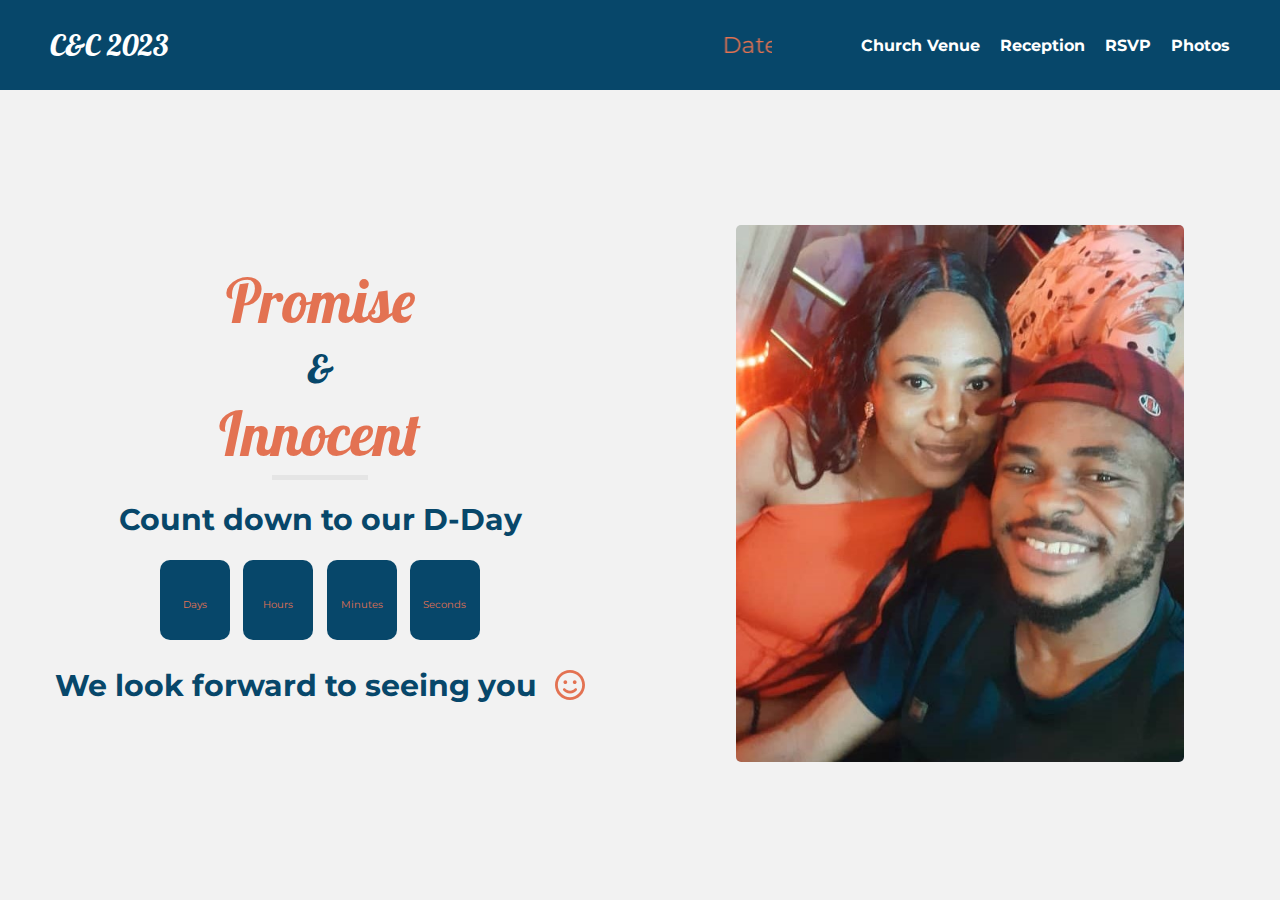
==== commit f5a183df: "mobile responsiveness1" ====
--- a/index.html
+++ b/index.html
@@ -78,8 +78,7 @@
 
 
             </div>
-
-
+            
             <div class="HomePhoto">
                 <img src="./photos/homem.jpg" alt="">
             </div>
--- a/style.css
+++ b/style.css
@@ -6,7 +6,11 @@
     font-size: 62.5%;
     height: 100vh;
     font-family: 'Montserrat', sans-serif;
-
+   max-width: 1500px;
+
+}
+.home{
+    height: 100vh;
 }
 
 body .home {
@@ -81,24 +85,26 @@
     justify-content: center;
     text-align: center;
     height: 90vh;
+    width: 100%;
 }
 
 .fa-face-smile {
     color: #e37252;
-    padding: 0 10px;
-}
-
-
-img {
+    padding-left: 10px;
+}
+
+
+.container img {
     width: 70%;
-    height: 80vh;
+    /* height: 80vh; */
     border-radius: 5px;
+   
 
 }
 
 .container h1 {
     font-size: 60px;
-    line-height: 20px;
+    line-height: 0;
     color: #e37252;
     font-family: 'Lobster', cursive;
     font-weight: 300;
@@ -106,6 +112,11 @@
 
 .cardtext {
     width: 100%;
+    display: flex;
+    justify-content: center;
+    align-items: center;
+    text-align: center;
+    flex-direction: column;
 }
 
 .cardtext h1:nth-child(2) {
@@ -222,12 +233,20 @@
 
 }
 
-.reception h2,
-h3 {
-    color: whitesmoke;
+.reception h2{
     font-size: 40px;
-    z-index: 3;
-}
+}
+
+.reception span {
+    font-size: 40px;
+    line-height: 60px;
+}
+
+.reception span:last-child {
+    font-size: 30px;
+}
+
+
 
 /*photo*/
 
@@ -260,39 +279,10 @@
 }
 
 
-
-
-/* .galleryContainer{
-            max-width: 1400px;
-            height: 80vh;
-          row-gap: 30px;
-        }
-      
-     .gallery{
-            display: grid;
-            grid-template-columns: 5fr 5fr 5fr;
-           grid-row-gap:30px;
-            background-color: #fff;
-            width: 100%;
-            height: 100%;
-        
-          
-        }
-
-
-
-.gallery .long:hover{
-   scale: 1.1;
-   transition: 0.5sec ease-in-out;
-   overflow:hidden;
-
-} */
-
 /* TIMER STYLINGS */
 .countdownContainer {
     display: flex;
     align-items: center;
-
     justify-content: space-between;
     width: 50%;
     /* background-color: red; */
@@ -305,6 +295,11 @@
     height: 60px;
     width: 50px;
     border-radius: 10px;
+    display: flex;
+        align-items: center;
+        justify-content: center;
+        text-align: center;
+        flex-direction: column;
 }
 
 .time h2 {
@@ -320,8 +315,29 @@
 
 
 
-@media(max-width:600px) {
-
+@media(max-width:700px) {
+
+   /* TIMER STYLINGS */
+.countdownContainer {
+    width: 80%;
+}
+
+.time {
+    padding: 10px;
+    height: 40px;
+    width: 50px;
+    border-radius: 5px;
+}
+
+#minutes, #hours, #days, #seconds {
+    color: #fff;
+    font-size: 16px;
+}
+
+.time span {
+    padding-bottom: 10px;
+    font-size: 14px;
+}
 
 
     .borgermenu {
@@ -375,7 +391,7 @@
         align-items: center;
         text-align: center;
         height: 7vh;
-        padding: 0 30px;
+        padding: 0 0px;
     }
 
 
@@ -385,12 +401,12 @@
 
     .container {
         grid-template-columns: 1fr;
-        height: 93vh;
-    }
-
-    img {
-        width: 90%;
-        height: 50vh;
+        height: 90vh;
+    }
+
+    .container img {
+         width: 90%;
+         height: 50vh; 
         border-radius: 10px;
     }
 
@@ -398,8 +414,8 @@
         font-size: 30px;
         color: #e37252;
         font-weight: 600;
-        line-height: 18px;
-    }
+        line-height:0 px;
+    }   
 
     .cardtext h1:nth-child(2) {
         color: #fff;
@@ -462,19 +478,24 @@
     /*reception*/
     .reception {
         height: 93vh;
-
-    }
-
-    .reception h2 {
+    }
+
+
+    .reception h2{
         font-size: 25px;
         line-height: 40px;
-
-    }
-
-    .reception h3 {
-        font-size: 25px;
-        line-height: 1px;
-    }
+    }
+    
+    .reception span {
+        font-size: 27px;
+        line-height: 40px;
+        font-weight: bold;
+    }
+    
+    .reception span:last-child {
+        font-size: 23px;
+    }
+    
 
 
     /*photo*/
